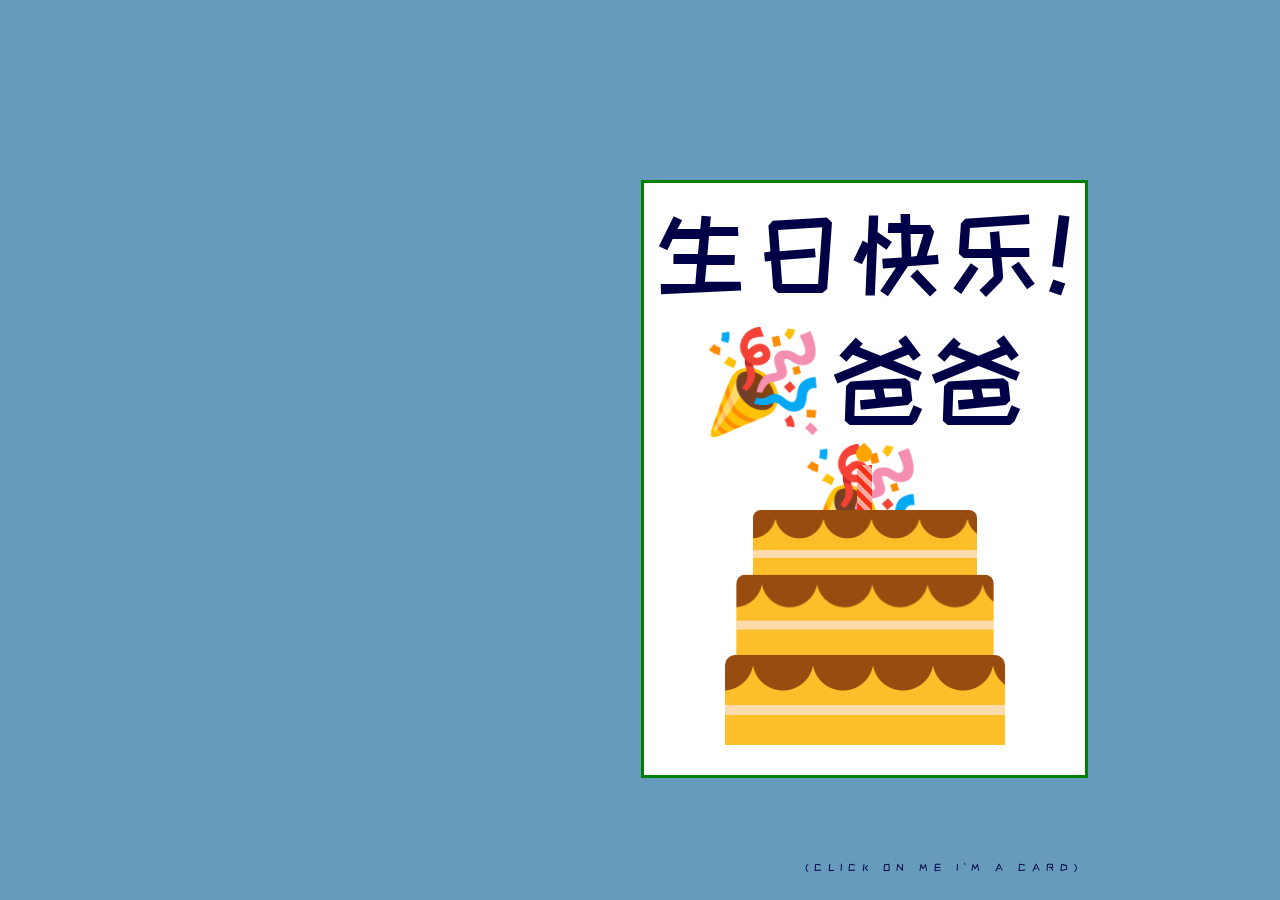
==== index.html @ 3f921efb "outlines" ====
<!DOCTYPE html>
<html lang="en">
  <head>
    <title>Birthday Card</title>
   <!-- <meta name="viewport" content="width=device-width, initial-scale=1.0" /> -->
    <title>Birthday Card</title>
    <!-- Google Font-->
    <link
      href="https://fonts.googleapis.com/css2?family=Poppins&family=ZCOOL+KuaiLe&display=swap"
      rel="stylesheet"
    />
    <!-- Stylesheet -->
    <link rel="stylesheet" href="style.css" />
  </head>
  <body>
    <div class="card" id="cardId">
      <div class="outside">
        <div id='outsideborder'>
        <div class="front">
          <p id="title">生日快乐!</p>
          <p id="title">🎉爸爸🎉</p>
          <div class="cake">
            <div class="top-layer"></div>
            <div class="middle-layer"></div>
            <div class="bottom-layer"></div>
            <div class="candle"></div>
          </div>
          <p id="smallHint">(click on me I'm a card)</p>
        </div>
        </div>
        <div class="back"></div>
      </div>
      <div class="inside">
        <p>Wishing you the happiest<br>birthday from<br>hearts full of love ❤️</p>
        <div id="gifts">
        &#x1F381; 
        &#x1F381;
        &#x1F381;
        &#x1F381;
        &#x1F381;
        </div>
        <a href = "indexGifts.html" id='link'>Let's see the gifts!</a>
        <img src= "images/cruiseDuo.jpeg" id="cruise-pic">
      </div>
    </div>
    <script src="script.js"></script>
  </body>
</html>
---- style.css ----
* {
    padding: 0;
    margin: 0;
    box-sizing: border-box;
    font-size: 34px;
  }
  body {
    background-color: #669bbc;
  }
  .card, .openCard {
    width: 746px;
    height: 460px;
    position: absolute;
    margin: auto;
    left: 0;
    right: 0;
    top: 20%;
   
    -webkit-perspective: 1200px;
    perspective: 1200px;
    transition: 1s;
  }
  .openCard {
    transform: rotate(-5deg);
  }
  .openCard .outside {
    transform: rotateY(-160deg);
  }
  .outside,
  .inside {
    height: 130%;
    width: 60%;
    position: absolute;
    left: 50.1%;
    cursor: pointer;
  }
  .inside {
    background: linear-gradient(to right, #e7e7e7, #ffffff 30%);
    line-height: 1;
    padding: 0 20px;
    text-align: center;
    display: flex;
    flex-direction: column;
    justify-content: space-around;
    align-items: center;
    left: 50.1%;
    font-family: "Poppins", sans-serif;
    box-sizing: border-box;
    border: green 3px solid;
  }
  .outside {
    -webkit-transform-style: preserve-3d;
    transform-style: preserve-3d;
    z-index: 1;
    transform-origin: left;
    transition: 2s;
    font-family: "ZCOOL Kuaile", sans-serif;
    box-sizing: border-box;
    border: green 3px solid;
  }
  .front,
  .back {
    height: 100%;
    width: 100%;
    position: absolute;
    -webkit-backface-visibility: hidden;
    backface-visibility: hidden;
    transform: rotateX(0deg);
  }
  .front {
    background-color: #ffffff;
  }
  .back {
    transform: rotateY(180deg);
    background: linear-gradient(to left, #e7e7e7, #ffffff 30%);
  }
  .cake {
    width: 100%;
    position: absolute;
    bottom: 30px;
  }
  .top-layer,
  .middle-layer,
  .bottom-layer {
    height: 90px;
    width: 280px;
    background-repeat: repeat;
    background-size: 60px 100px;
    background-position: 28px 0;
    background-image: linear-gradient(
        transparent 50px,
        #fedbab 50px,
        #fedbab 60px,
        transparent 60px
      ),
      radial-gradient(circle at 30px 5px, #994c10 30px, #fcbf29 31px);
    border-radius: 10px 10px 0 0;
    position: relative;
    margin: auto;
  }
  .middle-layer {
    transform: scale(0.92);
    top: 6px;
  }
  .top-layer {
    transform: scale(0.8);
    top: 26px;
  }
  .candle {
    height: 45px;
    width: 15px;
    background: repeating-linear-gradient(
      45deg,
      #fd3018 0,
      #fd3018 5px,
      #ffa89e 5px,
      #ffa89e 10px
    );
    position: absolute;
    margin: auto;
    left: 0;
    right: 0;
    bottom: 235px;
  }
  .candle:before {
    content: "";
    position: absolute;
    height: 16px;
    width: 16px;
    background-color: #ffa500;
    border-radius: 0 50% 50% 50%;
    bottom: 48px;
    transform: rotate(45deg);
    left: -1px;
  }
  .outside p {
    font-size: 23px;
    text-transform: uppercase;
    margin-top: 30px;
    text-align: center;
    letter-spacing: 6px;
    color: #000046;
  }
  .inside h1 {
    font-size: 120px;
    line-height: 120px;
    color: #000046;
  }
  #cruise-pic {
    height: 300px;
    border: green 5px solid;
}
  #title { 
    padding: 0px;
    font-size: 100px;
    margin-top: 20px;
  }
  #gifts {
    font-size: 50px;
  }
  #smallHint {
    width: 300px;
    margin: 305px;
    font-size: 10px;
    margin-left: 150px;
  }
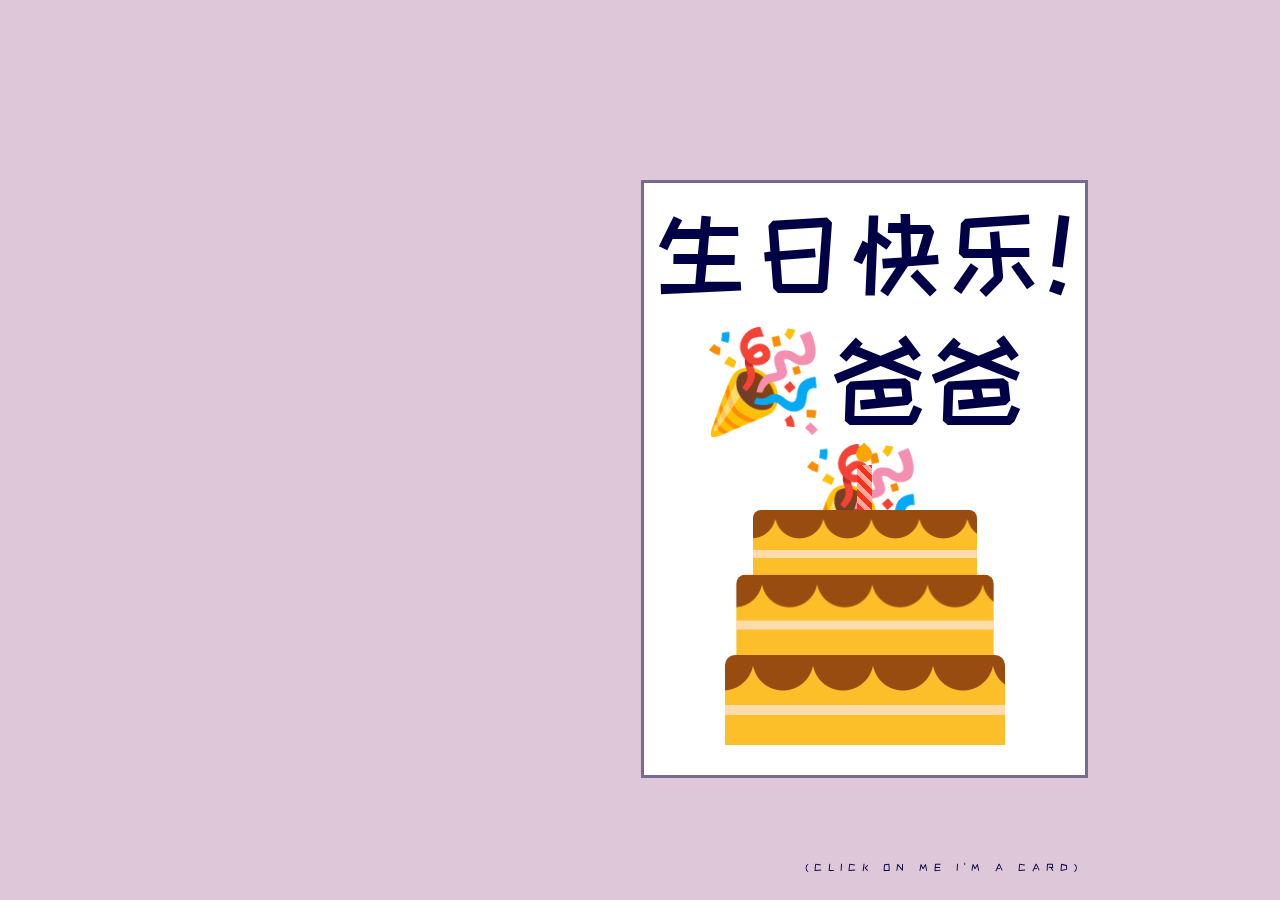
==== commit fec61872: "remeta" ====
--- a/index.html
+++ b/index.html
@@ -2,7 +2,7 @@
 <html lang="en">
   <head>
     <title>Birthday Card</title>
-   <!-- <meta name="viewport" content="width=device-width, initial-scale=1.0" /> -->
+    <meta name="viewport" content="width=device-width, initial-scale=1.0" />
     <title>Birthday Card</title>
     <!-- Google Font-->
     <link
--- a/style.css
+++ b/style.css
@@ -5,7 +5,7 @@
     font-size: 34px;
   }
   body {
-    background-color: #669bbc;
+    background-color: #dfc7da;
   }
   .card, .openCard {
     width: 746px;
@@ -35,7 +35,7 @@
     cursor: pointer;
   }
   .inside {
-    background: linear-gradient(to right, #e7e7e7, #ffffff 30%);
+    background: linear-gradient(to right, #e7e7e7, #fefefe 30%);
     line-height: 1;
     padding: 0 20px;
     text-align: center;
@@ -46,7 +46,7 @@
     left: 50.1%;
     font-family: "Poppins", sans-serif;
     box-sizing: border-box;
-    border: green 3px solid;
+    border: #766b93 3px solid;
   }
   .outside {
     -webkit-transform-style: preserve-3d;
@@ -56,7 +56,7 @@
     transition: 2s;
     font-family: "ZCOOL Kuaile", sans-serif;
     box-sizing: border-box;
-    border: green 3px solid;
+    border: #766b93 3px solid;
   }
   .front,
   .back {
@@ -148,7 +148,7 @@
   }
   #cruise-pic {
     height: 300px;
-    border: green 5px solid;
+    border: #5789ee 5px solid;
 }
   #title { 
     padding: 0px;
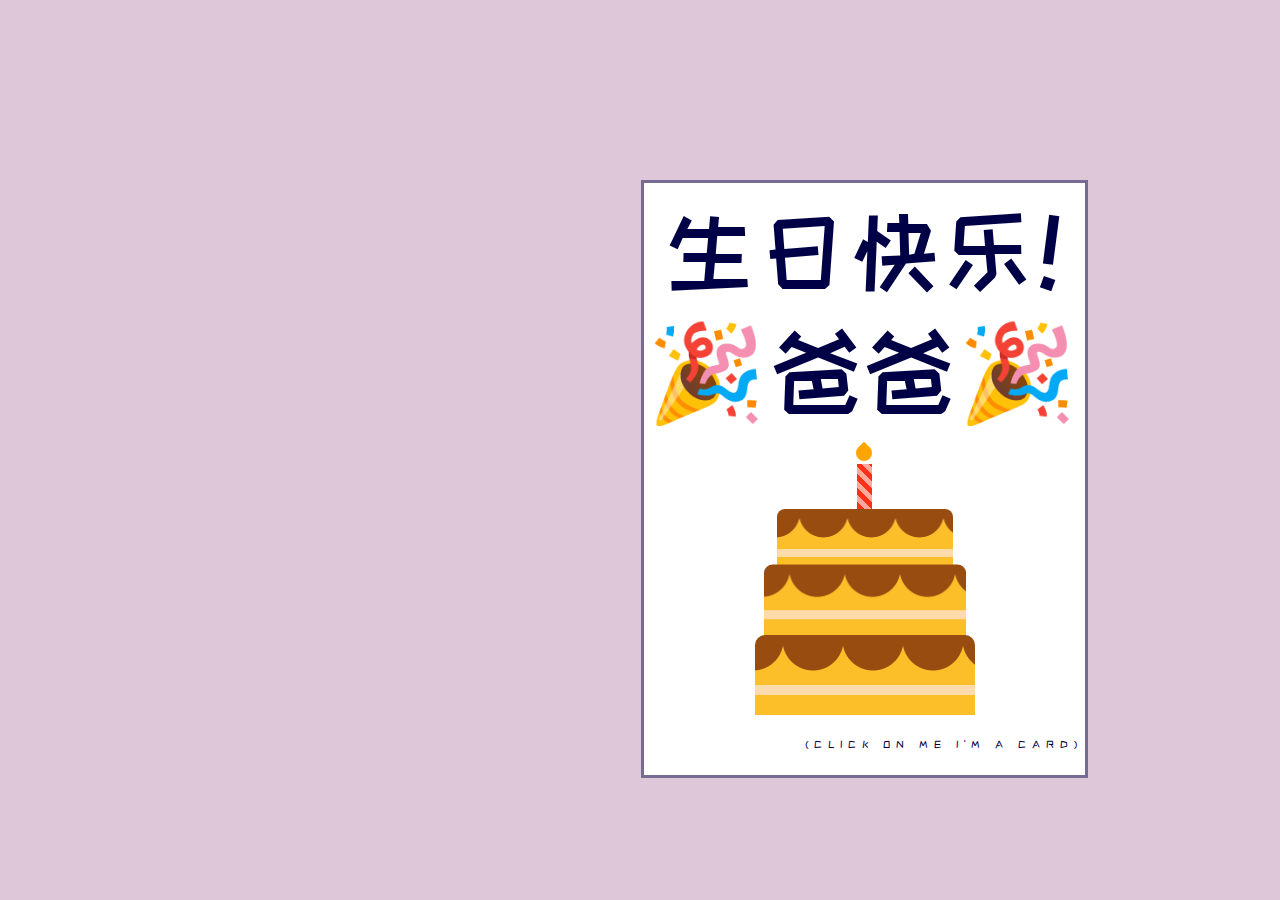
==== commit 317e1ed5: "popup" ====
--- a/index.html
+++ b/index.html
@@ -2,7 +2,7 @@
 <html lang="en">
   <head>
     <title>Birthday Card</title>
-    <meta name="viewport" content="width=device-width, initial-scale=1.0" />
+    <meta name="viewport" content="width=device-width, initial-scale=1.0">
     <title>Birthday Card</title>
     <!-- Google Font-->
     <link
@@ -13,6 +13,26 @@
     <link rel="stylesheet" href="style.css" />
   </head>
   <body>
+    <div class="giftOverlay" id="duoDad">
+      <img src="images/duoDad.jpg" class="giftImg" id="duoDadImg">
+      <p>You Always Make Me Smile Bright</p>
+    </div>
+    <div class="giftOverlay" id="youngDad">
+      <img src="images/youngDad.jpeg" class="giftImg" id="youngDadImg">
+      <p>Love Exploring the World With You!</p>
+    </div>
+    <div class="giftOverlay" id="babyDad">
+      <img src="images/babyDad.jpg" class="giftImg" id="babyDadImg">
+      <p>Thanks for being there since the beginning 😎</p>
+    </div>
+    <div class="giftOverlay" id="exploreDad">
+      <img src="images/exploreDad.jpeg" class="giftImg" id="exploreDadImg">
+      <p>You're the greatest ⛰️</p>
+    </div>
+    <div class="giftOverlay" id="zuzuDad">
+      <img src="images/zuzuDad.jpg" class="giftImg" id="zuzuDadImg">
+      <p>We all love you so so much! ♾️❤</p>
+    </div>
     <div class="card" id="cardId">
       <div class="outside">
         <div id='outsideborder'>
@@ -32,14 +52,15 @@
       </div>
       <div class="inside">
         <p>Wishing you the happiest<br>birthday from<br>hearts full of love ❤️</p>
+        <p2>(click on your gifts)</p2>
         <div id="gifts">
-        &#x1F381; 
-        &#x1F381;
-        &#x1F381;
-        &#x1F381;
-        &#x1F381;
+        <button class="button" id="giftOne">&#x1F381</button>
+        <button class="button" id="giftTwo">&#x1F381</button>
+        <button class="button" id="giftThree">&#x1F381</button>
+        <button class="button" id="giftFour">&#x1F381</button>
+        <button class="button" id="giftFive">&#x1F381</button>
         </div>
-        <a href = "indexGifts.html" id='link'>Let's see the gifts!</a>
+        <a href = "indexGifts.html" id='link'>go to gallery</a>
         <img src= "images/cruiseDuo.jpeg" id="cruise-pic">
       </div>
     </div>
--- a/style.css
+++ b/style.css
@@ -1,166 +1,197 @@
 * {
-    padding: 0;
-    margin: 0;
-    box-sizing: border-box;
-    font-size: 34px;
-  }
-  body {
-    background-color: #dfc7da;
-  }
-  .card, .openCard {
-    width: 746px;
-    height: 460px;
-    position: absolute;
-    margin: auto;
-    left: 0;
-    right: 0;
-    top: 20%;
-   
-    -webkit-perspective: 1200px;
-    perspective: 1200px;
-    transition: 1s;
-  }
-  .openCard {
-    transform: rotate(-5deg);
-  }
-  .openCard .outside {
-    transform: rotateY(-160deg);
-  }
-  .outside,
-  .inside {
-    height: 130%;
-    width: 60%;
-    position: absolute;
-    left: 50.1%;
-    cursor: pointer;
-  }
-  .inside {
-    background: linear-gradient(to right, #e7e7e7, #fefefe 30%);
-    line-height: 1;
-    padding: 0 20px;
-    text-align: center;
-    display: flex;
-    flex-direction: column;
-    justify-content: space-around;
-    align-items: center;
-    left: 50.1%;
-    font-family: "Poppins", sans-serif;
-    box-sizing: border-box;
-    border: #766b93 3px solid;
-  }
-  .outside {
-    -webkit-transform-style: preserve-3d;
-    transform-style: preserve-3d;
-    z-index: 1;
-    transform-origin: left;
-    transition: 2s;
-    font-family: "ZCOOL Kuaile", sans-serif;
-    box-sizing: border-box;
-    border: #766b93 3px solid;
-  }
-  .front,
-  .back {
-    height: 100%;
-    width: 100%;
-    position: absolute;
-    -webkit-backface-visibility: hidden;
-    backface-visibility: hidden;
-    transform: rotateX(0deg);
-  }
-  .front {
-    background-color: #ffffff;
-  }
-  .back {
-    transform: rotateY(180deg);
-    background: linear-gradient(to left, #e7e7e7, #ffffff 30%);
-  }
-  .cake {
-    width: 100%;
-    position: absolute;
-    bottom: 30px;
-  }
-  .top-layer,
-  .middle-layer,
-  .bottom-layer {
-    height: 90px;
-    width: 280px;
-    background-repeat: repeat;
-    background-size: 60px 100px;
-    background-position: 28px 0;
-    background-image: linear-gradient(
-        transparent 50px,
-        #fedbab 50px,
-        #fedbab 60px,
-        transparent 60px
-      ),
-      radial-gradient(circle at 30px 5px, #994c10 30px, #fcbf29 31px);
-    border-radius: 10px 10px 0 0;
-    position: relative;
-    margin: auto;
-  }
-  .middle-layer {
-    transform: scale(0.92);
-    top: 6px;
-  }
-  .top-layer {
-    transform: scale(0.8);
-    top: 26px;
-  }
-  .candle {
-    height: 45px;
-    width: 15px;
-    background: repeating-linear-gradient(
-      45deg,
-      #fd3018 0,
-      #fd3018 5px,
-      #ffa89e 5px,
-      #ffa89e 10px
-    );
-    position: absolute;
-    margin: auto;
-    left: 0;
-    right: 0;
-    bottom: 235px;
-  }
-  .candle:before {
-    content: "";
-    position: absolute;
-    height: 16px;
-    width: 16px;
-    background-color: #ffa500;
-    border-radius: 0 50% 50% 50%;
-    bottom: 48px;
-    transform: rotate(45deg);
-    left: -1px;
-  }
-  .outside p {
-    font-size: 23px;
-    text-transform: uppercase;
-    margin-top: 30px;
-    text-align: center;
-    letter-spacing: 6px;
-    color: #000046;
-  }
-  .inside h1 {
-    font-size: 120px;
-    line-height: 120px;
-    color: #000046;
-  }
-  #cruise-pic {
-    height: 300px;
-    border: #5789ee 5px solid;
+  padding: 0;
+  margin: 0;
+  box-sizing: border-box;
+  font-size: 34px;
 }
-  #title { 
-    padding: 0px;
-    font-size: 100px;
-    margin-top: 20px;
-  }
-  #gifts {
-    font-size: 50px;
-  }
-  #smallHint {
-    width: 300px;
-    margin: 305px;
-    font-size: 10px;
-    margin-left: 150px;
-  }+body {
+  background-color: #dfc7da;
+}
+.card, .openCard {
+  width: 746px;
+  height: 460px;
+  position: absolute;
+  margin: auto;
+  left: 0;
+  right: 0;
+  top: 20%;
+ 
+  -webkit-perspective: 1200px;
+  perspective: 1200px;
+  transition: 1s;
+}
+.openCard {
+  transform: rotate(-5deg);
+}
+.openCard .outside {
+  transform: rotateY(-160deg);
+}
+.outside,
+.inside {
+  height: 130%;
+  width: 60%;
+  position: absolute;
+  left: 50.1%;
+  cursor: pointer;
+}
+.inside {
+  background: linear-gradient(to right, #e7e7e7, #fefefe 30%);
+  line-height: 1;
+  padding: 0 20px;
+  text-align: center;
+  display: flex;
+  flex-direction: column;
+  justify-content: space-around;
+  align-items: center;
+  left: 50.1%;
+  font-family: "Poppins", sans-serif;
+  box-sizing: border-box;
+  border: #766b93 3px solid;
+}
+.outside {
+  -webkit-transform-style: preserve-3d;
+  transform-style: preserve-3d;
+  z-index: 1;
+  transform-origin: left;
+  transition: 2s;
+  font-family: "ZCOOL Kuaile", sans-serif;
+  box-sizing: border-box;
+  border: #766b93 3px solid;
+}
+.front,
+.back {
+  height: 100%;
+  width: 100%;
+  position: absolute;
+  -webkit-backface-visibility: hidden;
+  backface-visibility: hidden;
+  transform: rotateX(0deg);
+}
+.front {
+  background-color: #ffffff;
+}
+.back {
+  transform: rotateY(180deg);
+  background: linear-gradient(to left, #e7e7e7, #ffffff 30%);
+}
+.cake {
+  width: 100%;
+  position: absolute;
+  bottom: 60px;
+}
+.top-layer,
+.middle-layer,
+.bottom-layer {
+  height: 80px;
+  width: 220px;
+  background-repeat: repeat;
+  background-size: 60px 100px;
+  background-position: 28px 0;
+  background-image: linear-gradient(
+      transparent 50px,
+      #fedbab 50px,
+      #fedbab 60px,
+      transparent 60px
+    ),
+    radial-gradient(circle at 30px 5px, #994c10 30px, #fcbf29 31px);
+  border-radius: 10px 10px 0 0;
+  position: relative;
+  margin: auto;
+}
+.middle-layer {
+  transform: scale(0.92);
+  top: 6px;
+}
+.top-layer {
+  transform: scale(0.8);
+  top: 26px;
+}
+.candle {
+  height: 45px;
+  width: 15px;
+  background: repeating-linear-gradient(
+    45deg,
+    #fd3018 0,
+    #fd3018 5px,
+    #ffa89e 5px,
+    #ffa89e 10px
+  );
+  position: absolute;
+  margin: auto;
+  left: 0;
+  right: 0;
+  bottom: 206px;
+}
+.candle:before {
+  content: "";
+  position: absolute;
+  height: 16px;
+  width: 16px;
+  background-color: #ffa500;
+  border-radius: 0 50% 50% 50%;
+  bottom: 48px;
+  transform: rotate(45deg);
+  left: -1px;
+}
+.outside p {
+  font-size: 23px;
+  text-transform: uppercase;
+  margin-top: 30px;
+  text-align: center;
+  letter-spacing: 6px;
+  color: #000046;
+}
+.inside h1 {
+  font-size: 120px;
+  line-height: 120px;
+  color: #000046;
+}
+#cruise-pic {
+  height: 300px;
+  border: #5789ee 5px solid;
+}
+#title { 
+  padding: 0px;
+  font-size: 95px;
+  margin-top: 20px;
+}
+#gifts {
+  font-size: 50px;
+}
+#smallHint {
+  width: 300px;
+  margin: 310px;
+  font-size: 10px;
+  margin-left: 150px;
+}
+.giftOverlay {
+  border: 5px solid black;
+  background-color: #ffffff;
+  display: none;
+  position: fixed;
+  top: 10%;
+  left: 40%;
+  width: 810px;
+  height: 870px;
+  z-index: 1;
+  cursor: pointer;
+  font-family: "Poppins", sans-serif;
+  text-align: center;
+}
+.giftImg {
+  width: 100%;
+  height: auto;
+}
+
+.button {
+  display: inline-block;
+  border: none;
+  background-color: transparent;
+  font-size: 50px;
+  cursor: pointer;
+}
+
+.inside > a,p2 {
+  font-size: 15px;
+}
+
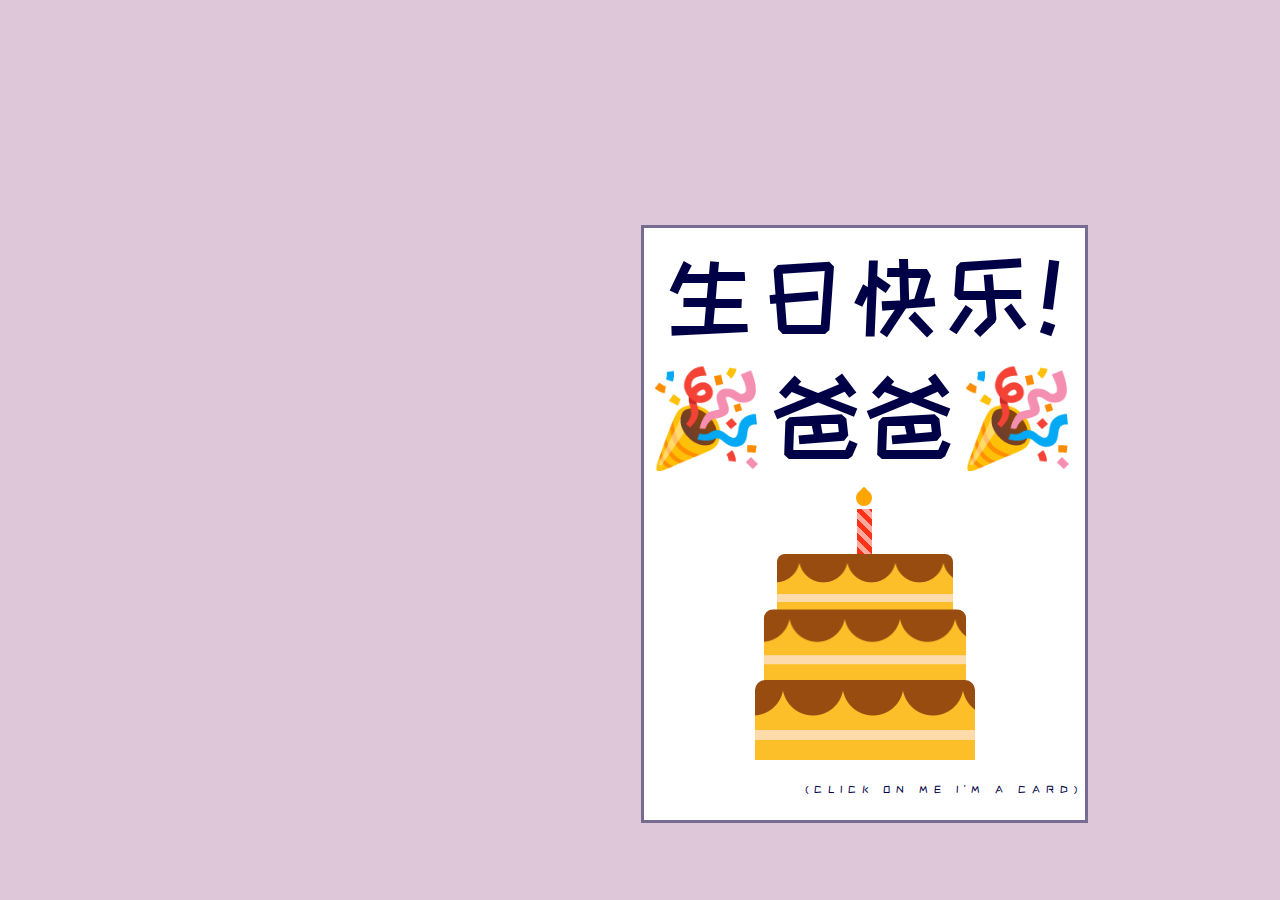
==== commit 1bf5097f: "gallery link hidden until all gifts open" ====
--- a/index.html
+++ b/index.html
@@ -60,7 +60,7 @@
         <button class="button" id="giftFour">&#x1F381</button>
         <button class="button" id="giftFive">&#x1F381</button>
         </div>
-        <a href = "indexGifts.html" id='link'>go to gallery</a>
+        <a id ="galleryLink" href = "indexGifts.html" id='link'>go to gallery</a>
         <img src= "images/cruiseDuo.jpeg" id="cruise-pic">
       </div>
     </div>
--- a/style.css
+++ b/style.css
@@ -14,14 +14,14 @@
   margin: auto;
   left: 0;
   right: 0;
-  top: 20%;
+  top: 25%;
  
   -webkit-perspective: 1200px;
   perspective: 1200px;
   transition: 1s;
 }
 .openCard {
-  transform: rotate(-5deg);
+  transform: rotate(-3deg);
 }
 .openCard .outside {
   transform: rotateY(-160deg);
@@ -168,15 +168,17 @@
   border: 5px solid black;
   background-color: #ffffff;
   display: none;
-  position: fixed;
-  top: 10%;
-  left: 40%;
   width: 810px;
   height: 870px;
   z-index: 1;
   cursor: pointer;
   font-family: "Poppins", sans-serif;
   text-align: center;
+  position: absolute;
+   left: 50%;
+   top: 40%; 
+   margin-left: -300px;
+   margin-top: -300px;
 }
 .giftImg {
   width: 100%;
@@ -195,3 +197,6 @@
   font-size: 15px;
 }
 
+#galleryLink {
+  display: none;
+}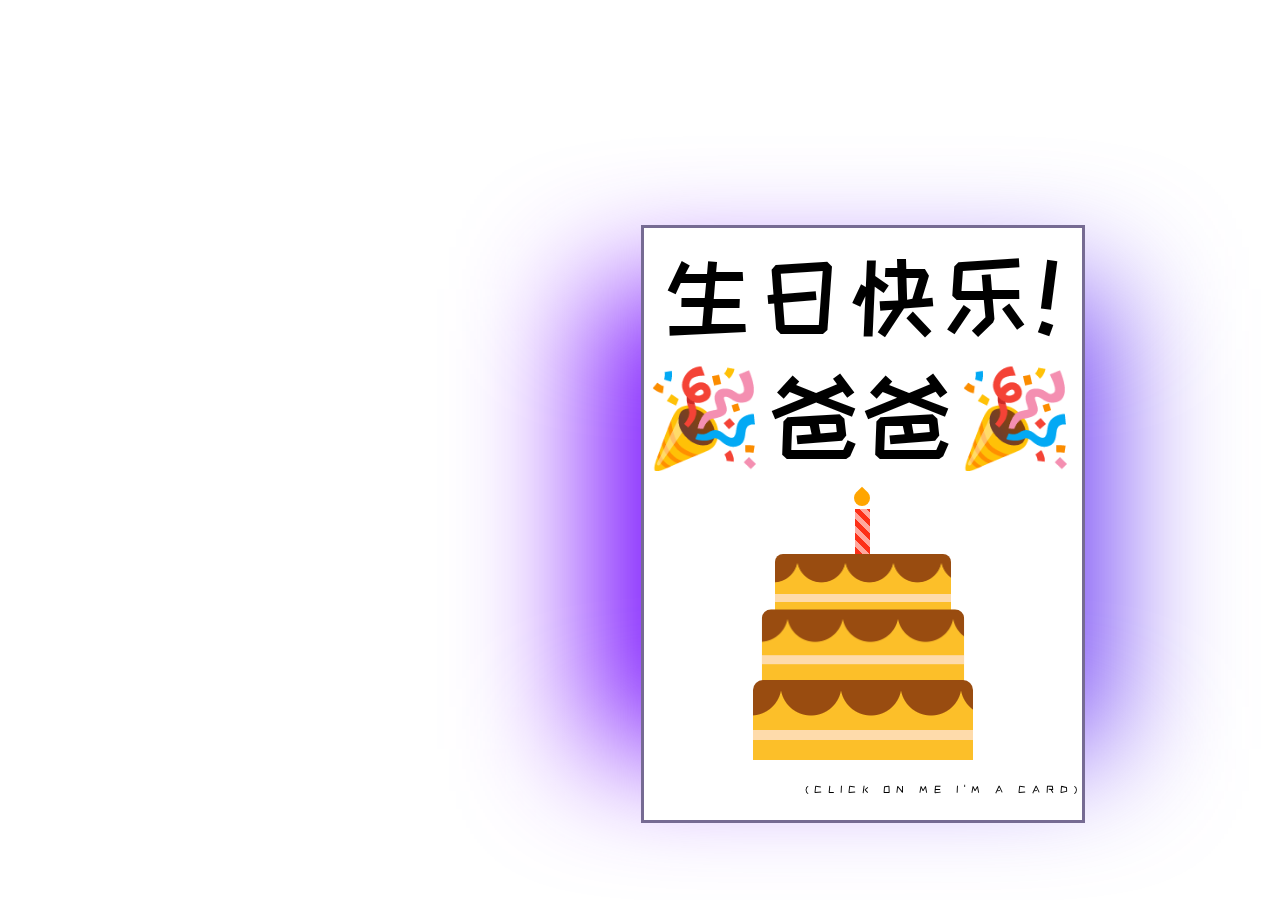
==== commit 3f2d1dba: "gallery" ====
--- a/index.html
+++ b/index.html
@@ -15,11 +15,11 @@
   <body>
     <div class="giftOverlay" id="duoDad">
       <img src="images/duoDad.jpg" class="giftImg" id="duoDadImg">
-      <p>You Always Make Me Smile Bright</p>
+      <p>You Always Make Me Smile Bright 😁</p>
     </div>
     <div class="giftOverlay" id="youngDad">
       <img src="images/youngDad.jpeg" class="giftImg" id="youngDadImg">
-      <p>Love Exploring the World With You!</p>
+      <p>Love Exploring the World With You! ✈️🏝</p>
     </div>
     <div class="giftOverlay" id="babyDad">
       <img src="images/babyDad.jpg" class="giftImg" id="babyDadImg">
@@ -60,10 +60,10 @@
         <button class="button" id="giftFour">&#x1F381</button>
         <button class="button" id="giftFive">&#x1F381</button>
         </div>
-        <a id ="galleryLink" href = "indexGifts.html" id='link'>go to gallery</a>
+        <a id ="galleryLink" href = "indexCarou.html">go to gallery</a>
         <img src= "images/cruiseDuo.jpeg" id="cruise-pic">
       </div>
     </div>
     <script src="script.js"></script>
   </body>
-</html>+</html>
--- a/style.css
+++ b/style.css
@@ -5,10 +5,11 @@
   font-size: 34px;
 }
 body {
-  background-color: #dfc7da;
+  /* background-color: #1d212b; */
+  animation: wallColor 10s ease infinite;
 }
 .card, .openCard {
-  width: 746px;
+  width: 740px;
   height: 460px;
   position: absolute;
   margin: auto;
@@ -21,7 +22,7 @@
   transition: 1s;
 }
 .openCard {
-  transform: rotate(-3deg);
+  transform: rotate(-4deg);
 }
 .openCard .outside {
   transform: rotateY(-160deg);
@@ -139,7 +140,7 @@
   margin-top: 30px;
   text-align: center;
   letter-spacing: 6px;
-  color: #000046;
+  animation: textColor 10s ease infinite
 }
 .inside h1 {
   font-size: 120px;
@@ -165,20 +166,20 @@
   margin-left: 150px;
 }
 .giftOverlay {
-  border: 5px solid black;
   background-color: #ffffff;
   display: none;
-  width: 810px;
-  height: 870px;
+  position: fixed;
+  top: 50%;
+  left: 40%;
+  width: 1010px;
+  height: 1070px;
   z-index: 1;
   cursor: pointer;
   font-family: "Poppins", sans-serif;
   text-align: center;
-  position: absolute;
-   left: 50%;
-   top: 40%; 
-   margin-left: -300px;
-   margin-top: -300px;
+  margin-top: -16em;
+  margin-left: -9em;
+  animation: borderColor 10s ease infinite, textColor 10s ease infinite;
 }
 .giftImg {
   width: 100%;
@@ -199,4 +200,62 @@
 
 #galleryLink {
   display: none;
+}
+
+@keyframes wallColor {
+  0%{
+    background-color: #1d212b;
+  }
+  
+  50% {
+    background-color: #151823;
+  }
+  
+  100%{
+    background-color: #1d212b;
+  }
+}
+
+.card:after, .openCard:after {
+  position: absolute;
+  content: "";
+  top: 5vw;
+  left: 320px;
+  right: 0;
+  z-index: -1;
+  height: 100%;
+  width: 70%;
+  margin: 0 auto;
+  transform: scale(1);
+  -webkit-filter:blur(5vw);
+  -moz-filter:blur(5vw);
+  -ms-filter:blur(5vw);
+  filter: blur(5vw);
+  background: linear-gradient(270deg, #0fffc1, #7e0fff);
+  background-size: 500% 500%;
+  animation: animateGlow 10s ease infinite;
+}
+
+@keyframes animateGlow {
+  0% {
+      background-position: 0% 50%;
+  }
+  50% {
+      background-position: 100% 50%;
+  }
+  100% {
+      background-position: 0% 50%;
+  }
+}   
+
+@keyframes textColor { 
+  0% {color: #7e0fff;}
+  50% {color: #0fffc1;}
+  100% {color: #7e0fff;}
+}
+
+@keyframes borderColor { 
+  0% {border:#7e0fff 5px solid ;}
+  50% {border:#0fffc1 5px solid ;}
+  100% {border:#7e0fff 5px solid ;}
 }